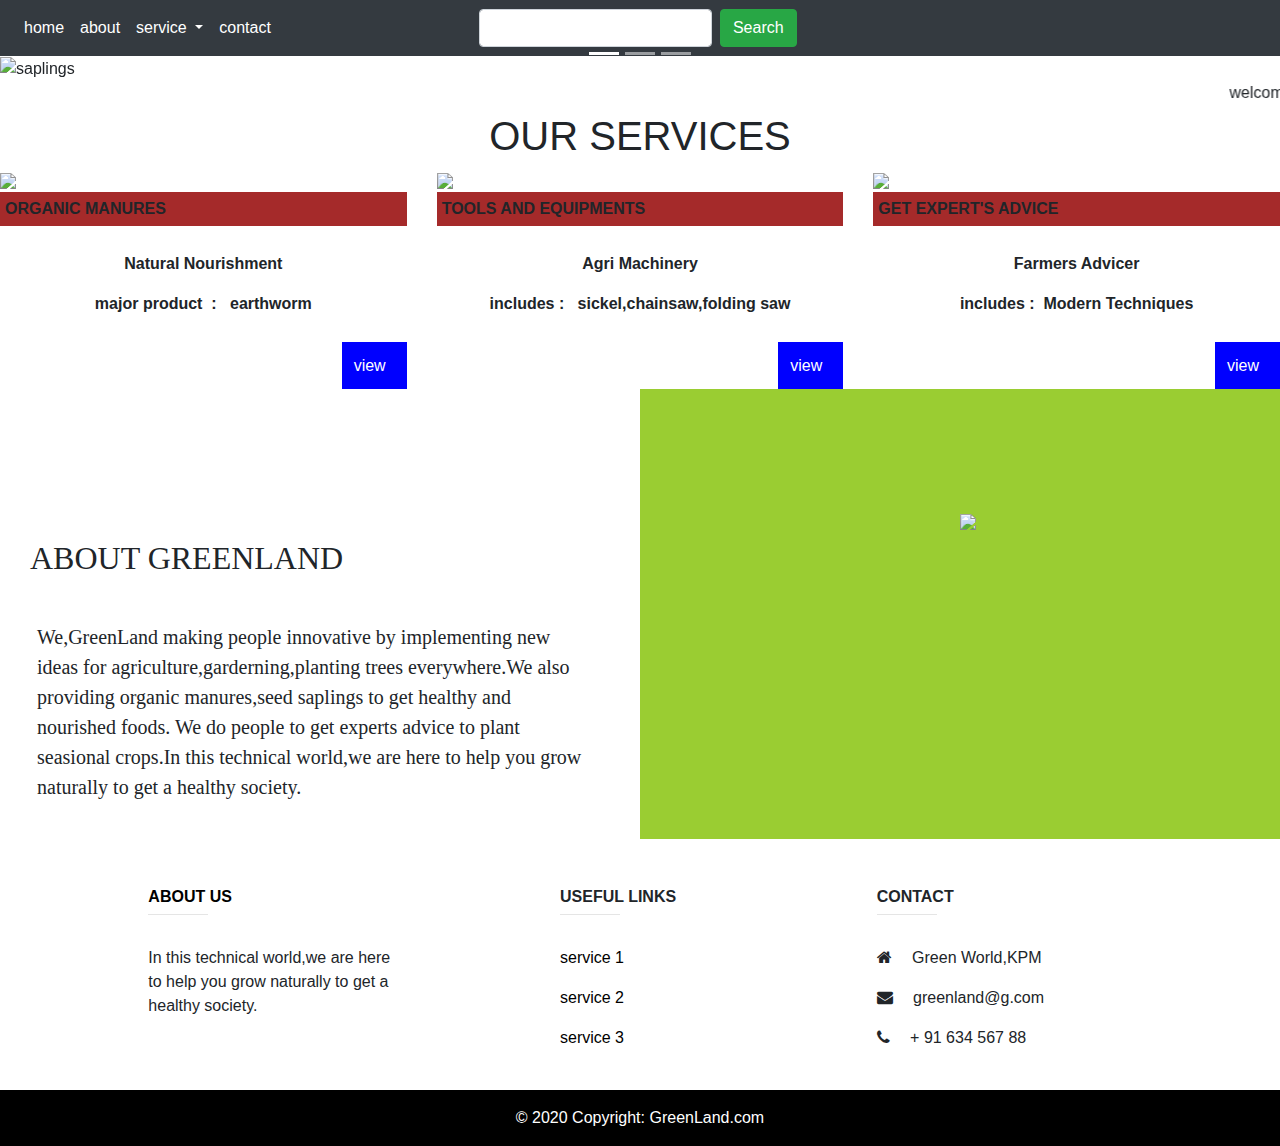
==== index.html @ b57543b6 "Add files via upload" ====
<!DOCTYPE html>
<html lang="en">
<head>
  <title>GreenLand</title>
  <meta charset="utf-8">
  <meta name="viewport" content="width=device-width, initial-scale=1">
  <link rel="stylesheet" href="https://maxcdn.bootstrapcdn.com/bootstrap/4.5.2/css/bootstrap.min.css">
  <link rel="stylesheet" href="https://cdnjs.cloudflare.com/ajax/libs/font-awesome/4.7.0/css/font-awesome.min.css">
  <script src="https://ajax.googleapis.com/ajax/libs/jquery/3.5.1/jquery.min.js"></script>
  <script src="https://cdnjs.cloudflare.com/ajax/libs/popper.js/1.16.0/umd/popper.min.js"></script>
  <script src="https://maxcdn.bootstrapcdn.com/bootstrap/4.5.2/js/bootstrap.min.js"></script>
   <link rel="stylesheet" href="css/style.css">
</head>
<body>

<nav class="navbar navbar-expand-sm bg-dark navbar-dark" id="n1" >
  <!-- Brand -->
   <!--<a class="navbar-brand" href="#"><img src="img/logo.png"></a>-->

  <!-- Links -->
  <ul class="navbar-nav">
    <li class="nav-item">
      <a class="nav-link" href="index.html" style="color:white">home</a>
    </li>
    <li class="nav-item">
      <a class="nav-link" href="about.html" style="color:white">about</a>
    </li>

    <!-- Dropdown -->
    <li class="nav-item dropdown">
      <a class="nav-link dropdown-toggle" href="service.html" id="navbardrop" data-toggle="dropdown" style="color:white">
        service
      </a>
      <div class="dropdown-menu">
        <a class="dropdown-item" href="service.html" style="color:white; background-color:black">service 1</a>
        <a class="dropdown-item" href="service.html" style="color:white; background-color:black">service 2</a>
        <a class="dropdown-item" href="service.html" style="color:white; background-color:black">service 3</a>
      </div>
    
    <li class="nav-item">
      <a class="nav-link" href="contact.html" style="color:white">contact</a>
    </li>
  </ul>
  &nbsp;&nbsp;&nbsp;&nbsp;&nbsp;&nbsp;&nbsp;&nbsp;&nbsp;&nbsp;&nbsp&nbsp;&nbsp;&nbsp;&nbsp;&nbsp;&nbsp&nbsp;&nbsp;&nbsp;&nbsp;&nbsp;&nbsp&nbsp;&nbsp;&nbsp;&nbsp;&nbsp;&nbsp&nbsp;&nbsp;&nbsp;&nbsp;&nbsp;&nbsp&nbsp;&nbsp;&nbsp;&nbsp;&nbsp;&nbsp&nbsp;&nbsp;&nbsp;&nbsp;
   <form class="form-inline" action="/action_page.php" >
    <input class="form-control mr-sm-2" type="text" >
    <button class="btn btn-success" type="submit">Search</button>
  </form>
</nav>


<div id="demo" class="carousel slide" data-ride="carousel" >

  <!-- Indicators -->
  <ul class="carousel-indicators">
    <li data-target="#demo" data-slide-to="0" class="active"></li>
    <li data-target="#demo" data-slide-to="1"></li>
    <li data-target="#demo" data-slide-to="2"></li>
  </ul>
  
  <!-- The slideshow -->
  <div class="carousel-inner">
    <div class="carousel-item active">
      <img src="img/img1.jpg" alt="saplings" >
    </div>
    <div class="carousel-item">
      <img src="img/img2.jpg" alt="farming" >
    </div>
    <div class="carousel-item">
      <img src="img/img3.jfif" alt="vegetables">
    </div>
  </div>
  
  <!-- Left and right controls -->
  <a class="carousel-control-prev" href="#demo" data-slide="prev">
    <span class="carousel-control-prev-icon"></span>
  </a>
  <a class="carousel-control-next" href="#demo" data-slide="next">
    <span class="carousel-control-next-icon"></span>
  </a>
</div>
  
  
  <!-- marquee -->
<div id="marker">
<marquee>welcome &nbsp;&nbsp;to &nbsp;&nbsp;GreenLand</marquee>
</div>

<!-- grid-->
<div id="head">
<h1> <center>OUR SERVICES</center><h1>
</div>

 <div class="row">
    <div class="col-lg-4 col-md-6 " >
	<div id="box">
	<div>
	<img src="img/manure.jpg">
	</div>
	<div style="padding:5px;background-color:brown">
	<b>ORGANIC MANURES</b>
	</div>
	
	<div style="padding:10px">
	<p><center><b style="font-family:arial">Natural Nourishment</b></center></p>
	<p><center><b>major product&nbsp; : &nbsp; earthworm</b></center></p>
	</div>
	&nbsp;&nbsp;&nbsp;&nbsp;&nbsp;&nbsp;&nbsp;&nbsp;&nbsp;&nbsp
	<div style="float:right;background-color:blue;padding:12px;width:65px;height:47px">
	<a href="service.html" style="color:white">view</a>
	</div>
	
	</div>
	</div>
	
    <div class="col-lg-4 col-md-6" >
	<div id="box">
	<div>
	<img src="img/tools.jpg">
	</div>
	<div style="padding:5px;background-color:brown">
	<b>TOOLS AND EQUIPMENTS</b>
	</div>
	<div style="padding:10px">
	<p><center><b style="font-family:arial">Agri Machinery</b></center></p>
	<p><center><b>includes&nbsp;: &nbsp; sickel,chainsaw,folding saw</b></center></p>
	</div>
	&nbsp;&nbsp;&nbsp;&nbsp;&nbsp;&nbsp;&nbsp;&nbsp;&nbsp;&nbsp
	<div style="float:right;background-color:blue;padding:12px;width:65px;height:47px">
	<a href="service.html" style="color:white">view</a>
	</div>

	</div>
	
	</div>
	
    <div class="col-lg-4 col-md-6" >
	<div id="box">
	<div>
	<img src="img/ad.jpg">
	</div>
	<div style="padding:5px;background-color:brown">
	<b>GET EXPERT'S ADVICE</b>
	</div>
	<div style="padding:10px">
	<p><center><b style="font-family:arial">Farmers Advicer</b></center></p>
	<p><center><b>includes&nbsp;: &nbsp;Modern Techniques</b></center></p>
	</div>
	&nbsp;&nbsp;&nbsp;&nbsp;&nbsp;&nbsp;&nbsp;&nbsp;&nbsp;&nbsp
	<div style="float:right;background-color:blue;padding:12px;width:65px;height:47px">
	<a href="service.html" style="color:white">view</a>
	</div>
	
	
	
	</div></div>
    
  </div>
  
<section class="sec">

<div class="row">
    <div class="col-lg-6 col-md-12" style="padding-top:120px " >
	<h2 style="margin:30px;font-family:senserif">ABOUT GREENLAND</h2>
	<p style="padding:15px; margin:22px;font-size:20px;font-family:senserif">We,GreenLand making people innovative by implementing new ideas for agriculture,garderning,planting trees everywhere.We also providing organic manures,seed saplings to get healthy and nourished foods. 
	We do people to get experts advice to plant seasional crops.In this technical world,we are here to help you grow naturally to get a healthy society.</p>
	
	
	
	</div>
	
	<div class="col-lg-6 col-md-12 " style="padding-top:120px;background-color:rgb(154,205,50);padding-bottom:20px">
	<center><img src="img/gl.jpg " style="width:450px"><center>
	</div>
	
</div>

</section>

<!-- Footer -->

  
  <!-- Footer Links -->
  <div class="container text-center text-md-left mt-5">

    <!-- Grid row -->
    <div class="row mt-3">

      <!-- Grid column -->
      <div class="col-md-3 col-lg-4 col-xl-3 mx-auto mb-4">

        <!-- Content -->
        <h6 class="text-uppercase font-weight-bold" style="color:black">About Us</h6>
        <hr class="deep-purple accent-2 mb-4 mt-0 d-inline-block mx-auto" style="width: 60px;color:white">
        <p>In this technical world,we are here to help you grow naturally to get a healthy society.</p>

      </div>
      <!-- Grid column -->

      <!-- Grid column -->
      
      <!-- Grid column -->

      <!-- Grid column -->
      <div class="col-md-3 col-lg-2 col-xl-2 mx-auto mb-4">

        <!-- Links -->
        <h6 class="text-uppercase font-weight-bold">Useful links</h6>
        <hr class="deep-purple accent-2 mb-4 mt-0 d-inline-block mx-auto" style="width: 60px;">
        
        <p>
          <a href="service.html" style="color:black ">service 1</a>
        </p>
        <p>
          <a href="service.html" style="color:black">service 2</a>
        </p>
        <p>
          <a href="service.html" style="color:black">service 3</a>
        </p>

      </div>
      <!-- Grid column -->

      <!-- Grid column -->
      <div class="col-md-4 col-lg-3 col-xl-3 mx-auto mb-md-0 mb-4">

        <!-- Links -->
        <h6 class="text-uppercase font-weight-bold">Contact</h6>
        <hr class="deep-purple accent-2 mb-4 mt-0 d-inline-block mx-auto" style="width: 60px;">
        <p>
          <i class="fa fa-home mr-3"></i> Green World,KPM</p>
        <p>
          <i class="fa fa-envelope mr-3"></i> greenland@g.com</p>
        <p>
          <i class="fa fa-phone mr-3"></i> + 91 634 567 88</p>
       
      </div>
      <!-- Grid column -->

    </div>
    <!-- Grid row -->

  </div>
  <!-- Footer Links -->

  <!-- Copyright -->
  <div class="footer-copyright text-center py-3" style="background-color:black;color:white">© 2020 Copyright:
    <a href="index.html" style="color:white"> GreenLand.com</a>
  </div>
  <!-- Copyright -->

</footer>
<!-- Footer -->

</body>
</html>
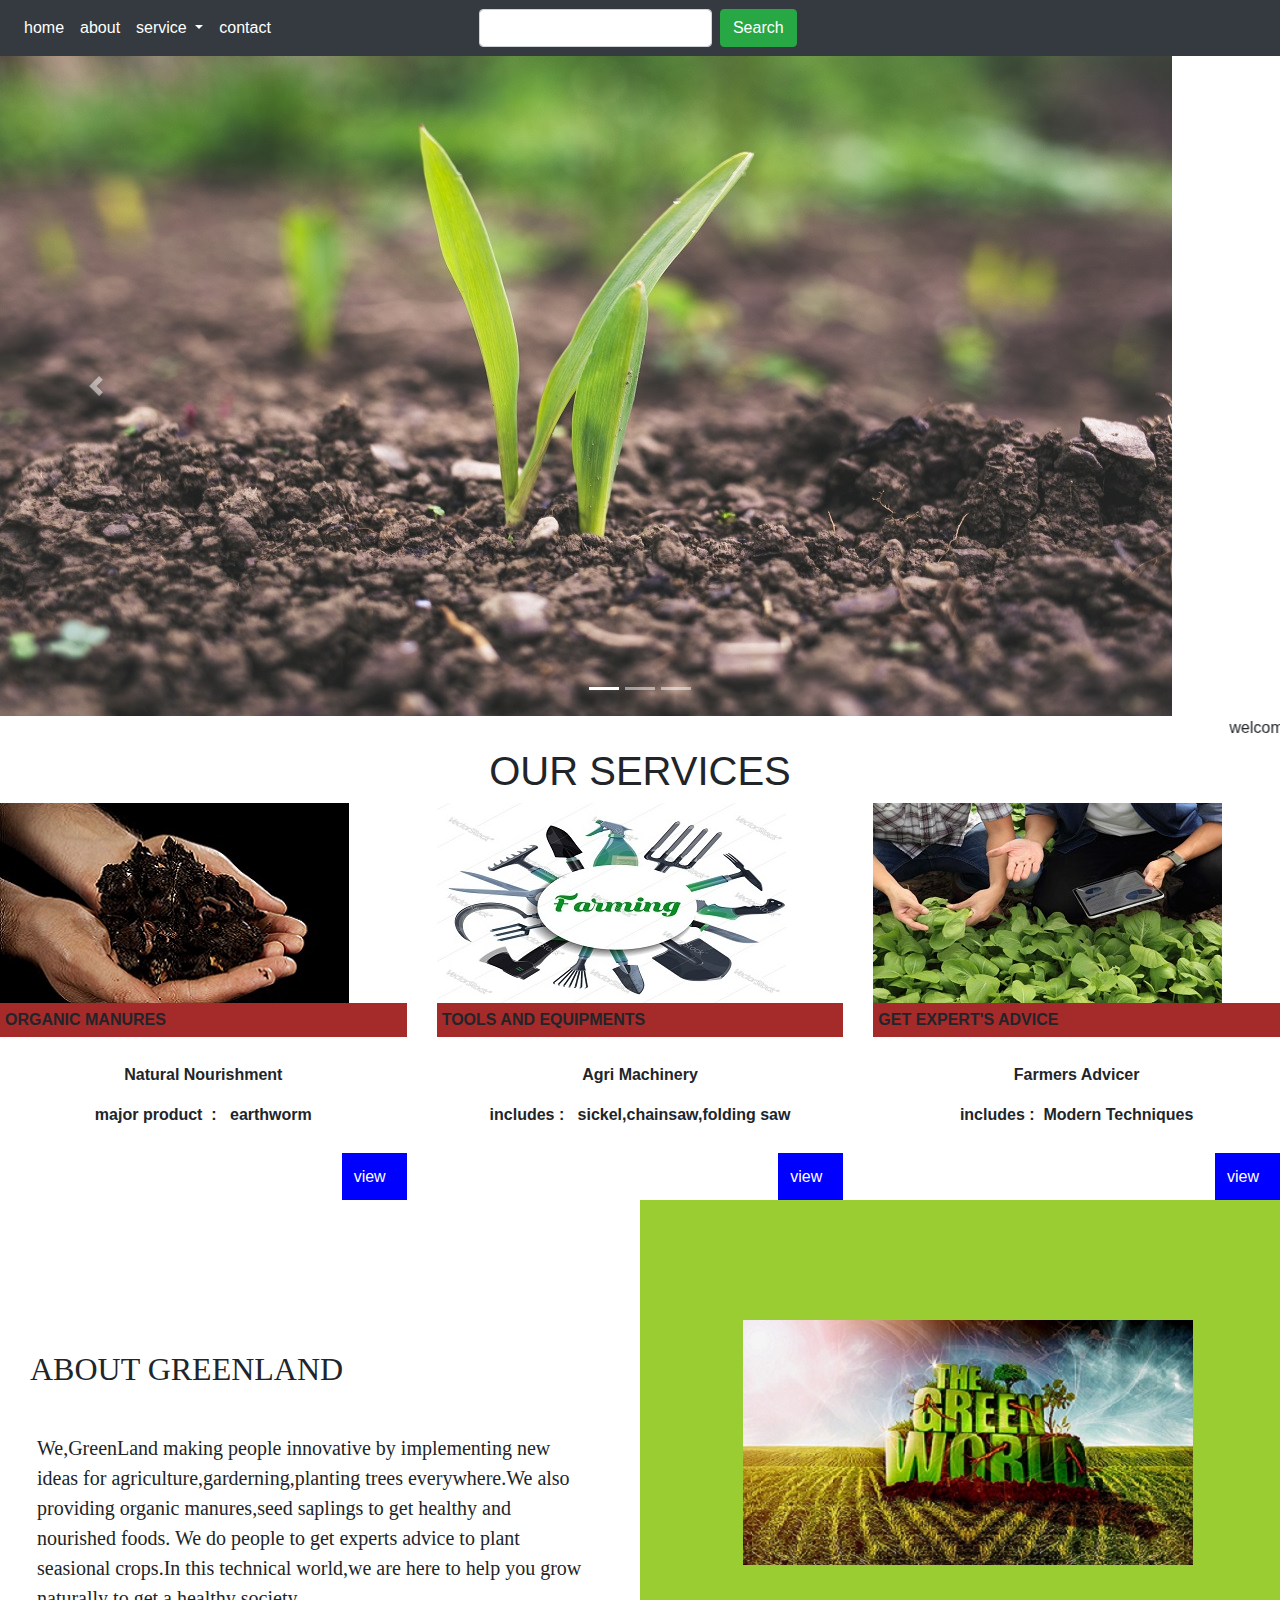
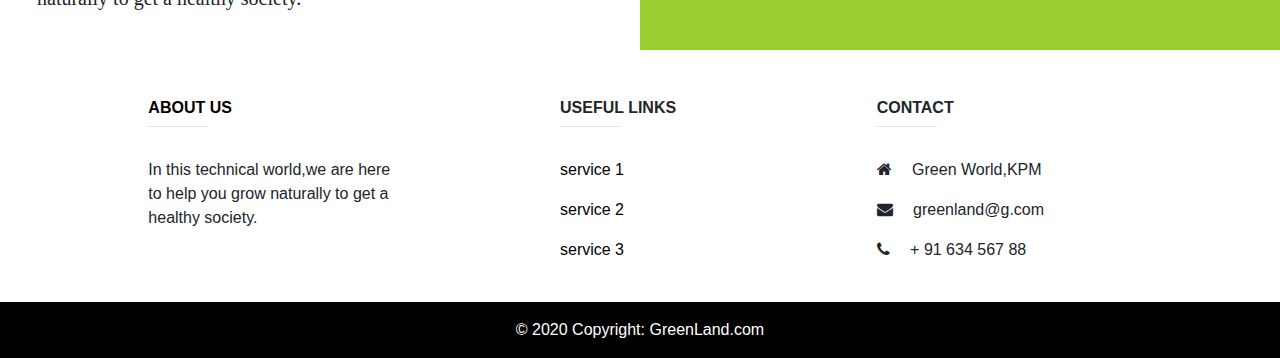
==== commit cf71b244: "Update index.html" ====
--- a/index.html
+++ b/index.html
@@ -61,13 +61,13 @@
   <!-- The slideshow -->
   <div class="carousel-inner">
     <div class="carousel-item active">
-      <img src="img/img1.jpg" alt="saplings" >
+      <img src="img1.jpg" alt="saplings" >
     </div>
     <div class="carousel-item">
-      <img src="img/img2.jpg" alt="farming" >
+      <img src="img2.jpg" alt="farming" >
     </div>
     <div class="carousel-item">
-      <img src="img/img3.jfif" alt="vegetables">
+      <img src="img3.jfif" alt="vegetables">
     </div>
   </div>
   
@@ -95,7 +95,7 @@
     <div class="col-lg-4 col-md-6 " >
 	<div id="box">
 	<div>
-	<img src="img/manure.jpg">
+	<img src="manure.jpg">
 	</div>
 	<div style="padding:5px;background-color:brown">
 	<b>ORGANIC MANURES</b>
@@ -116,7 +116,7 @@
     <div class="col-lg-4 col-md-6" >
 	<div id="box">
 	<div>
-	<img src="img/tools.jpg">
+	<img src="tools.jpg">
 	</div>
 	<div style="padding:5px;background-color:brown">
 	<b>TOOLS AND EQUIPMENTS</b>
@@ -137,7 +137,7 @@
     <div class="col-lg-4 col-md-6" >
 	<div id="box">
 	<div>
-	<img src="img/ad.jpg">
+	<img src="ad.jpg">
 	</div>
 	<div style="padding:5px;background-color:brown">
 	<b>GET EXPERT'S ADVICE</b>
@@ -170,7 +170,7 @@
 	</div>
 	
 	<div class="col-lg-6 col-md-12 " style="padding-top:120px;background-color:rgb(154,205,50);padding-bottom:20px">
-	<center><img src="img/gl.jpg " style="width:450px"><center>
+	<center><img src="gl.jpg " style="width:450px"><center>
 	</div>
 	
 </div>
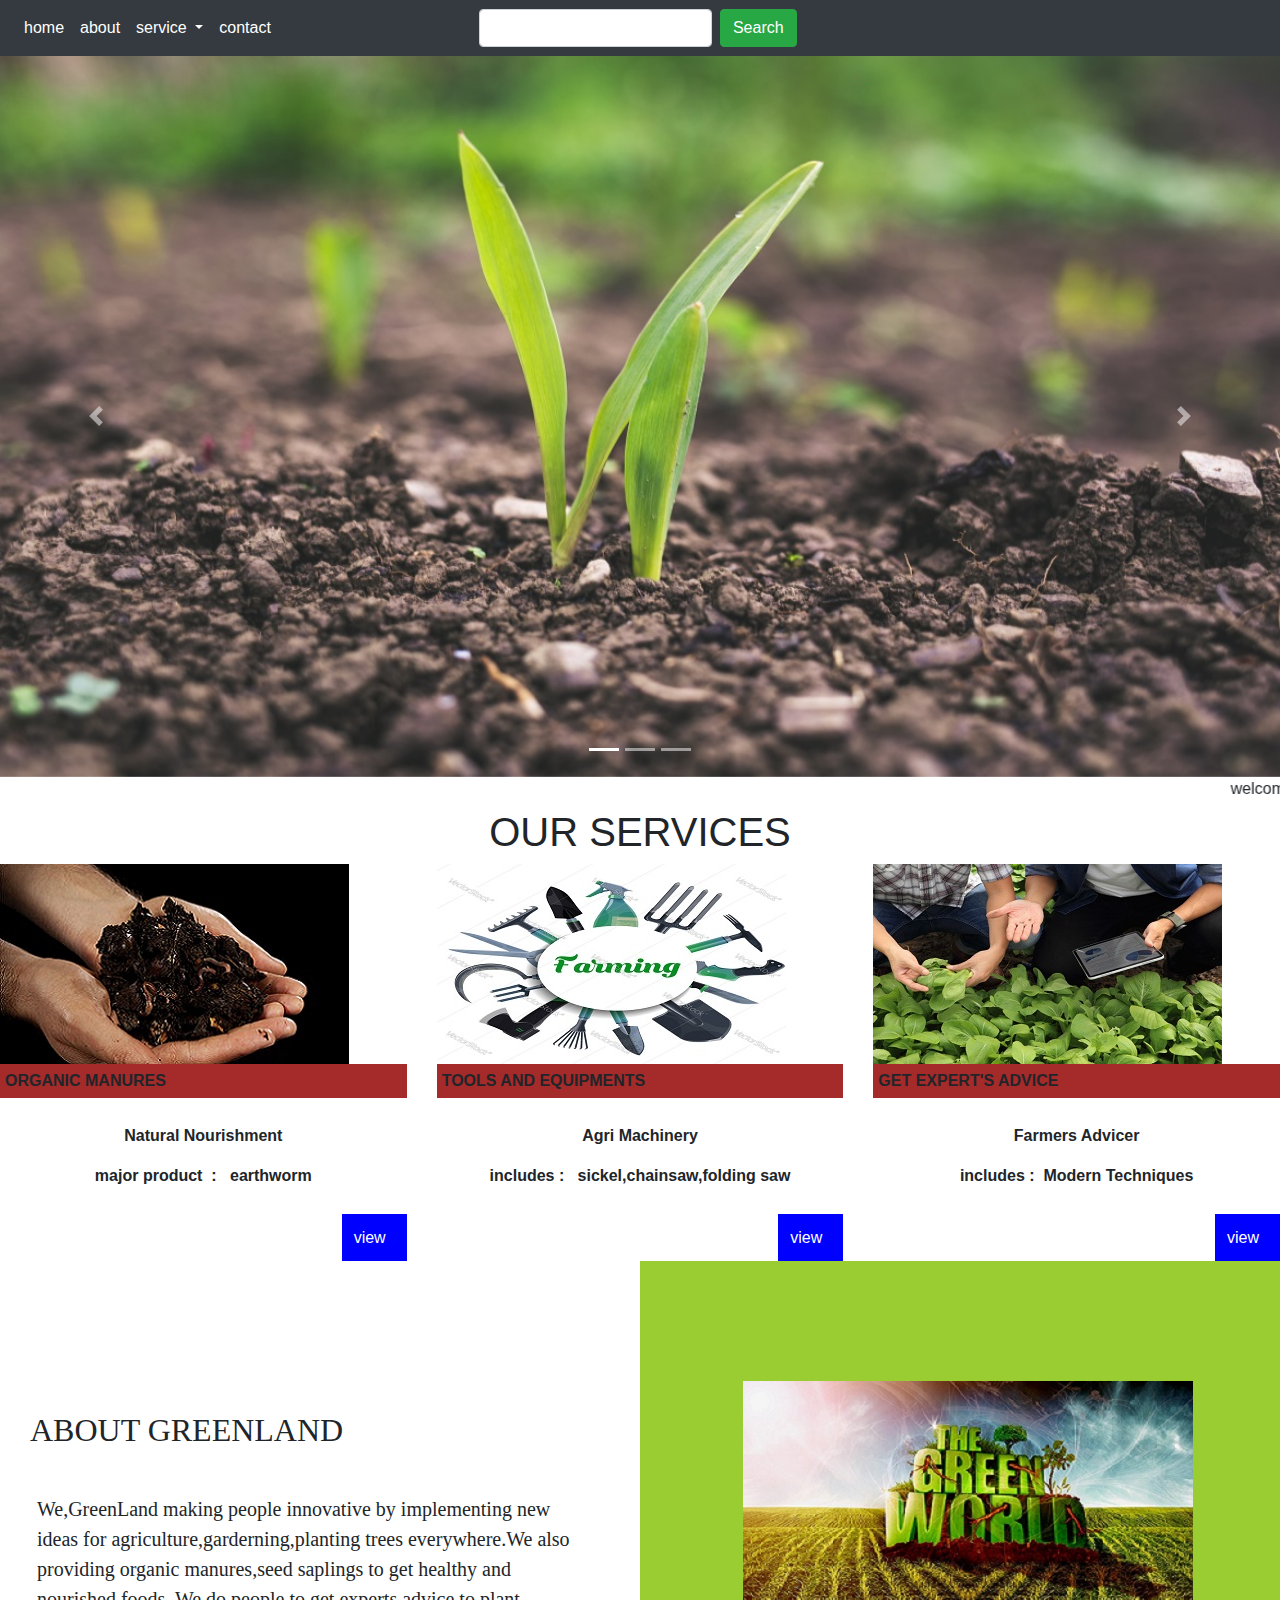
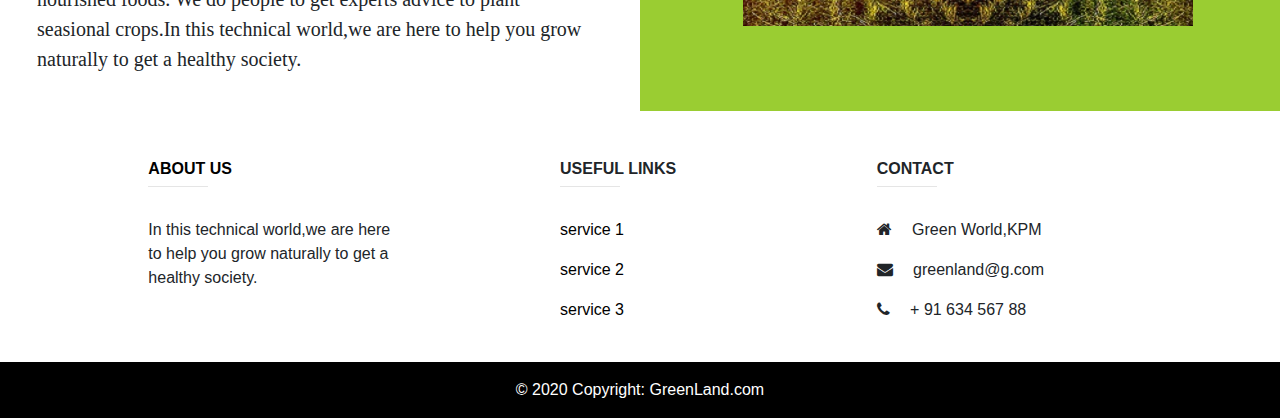
==== commit 4580894c: "Update index.html" ====
--- a/index.html
+++ b/index.html
@@ -61,13 +61,13 @@
   <!-- The slideshow -->
   <div class="carousel-inner">
     <div class="carousel-item active">
-      <img src="img1.jpg" alt="saplings" >
+      <img src="img1.jpg" style="width:100%" alt="saplings" >
     </div>
     <div class="carousel-item">
-      <img src="img2.jpg" alt="farming" >
+      <img src="img2.jpg" style="width:100%" alt="farming" >
     </div>
     <div class="carousel-item">
-      <img src="img3.jfif" alt="vegetables">
+      <img src="img3.jfif" style="width:100%" alt="vegetables">
     </div>
   </div>
   
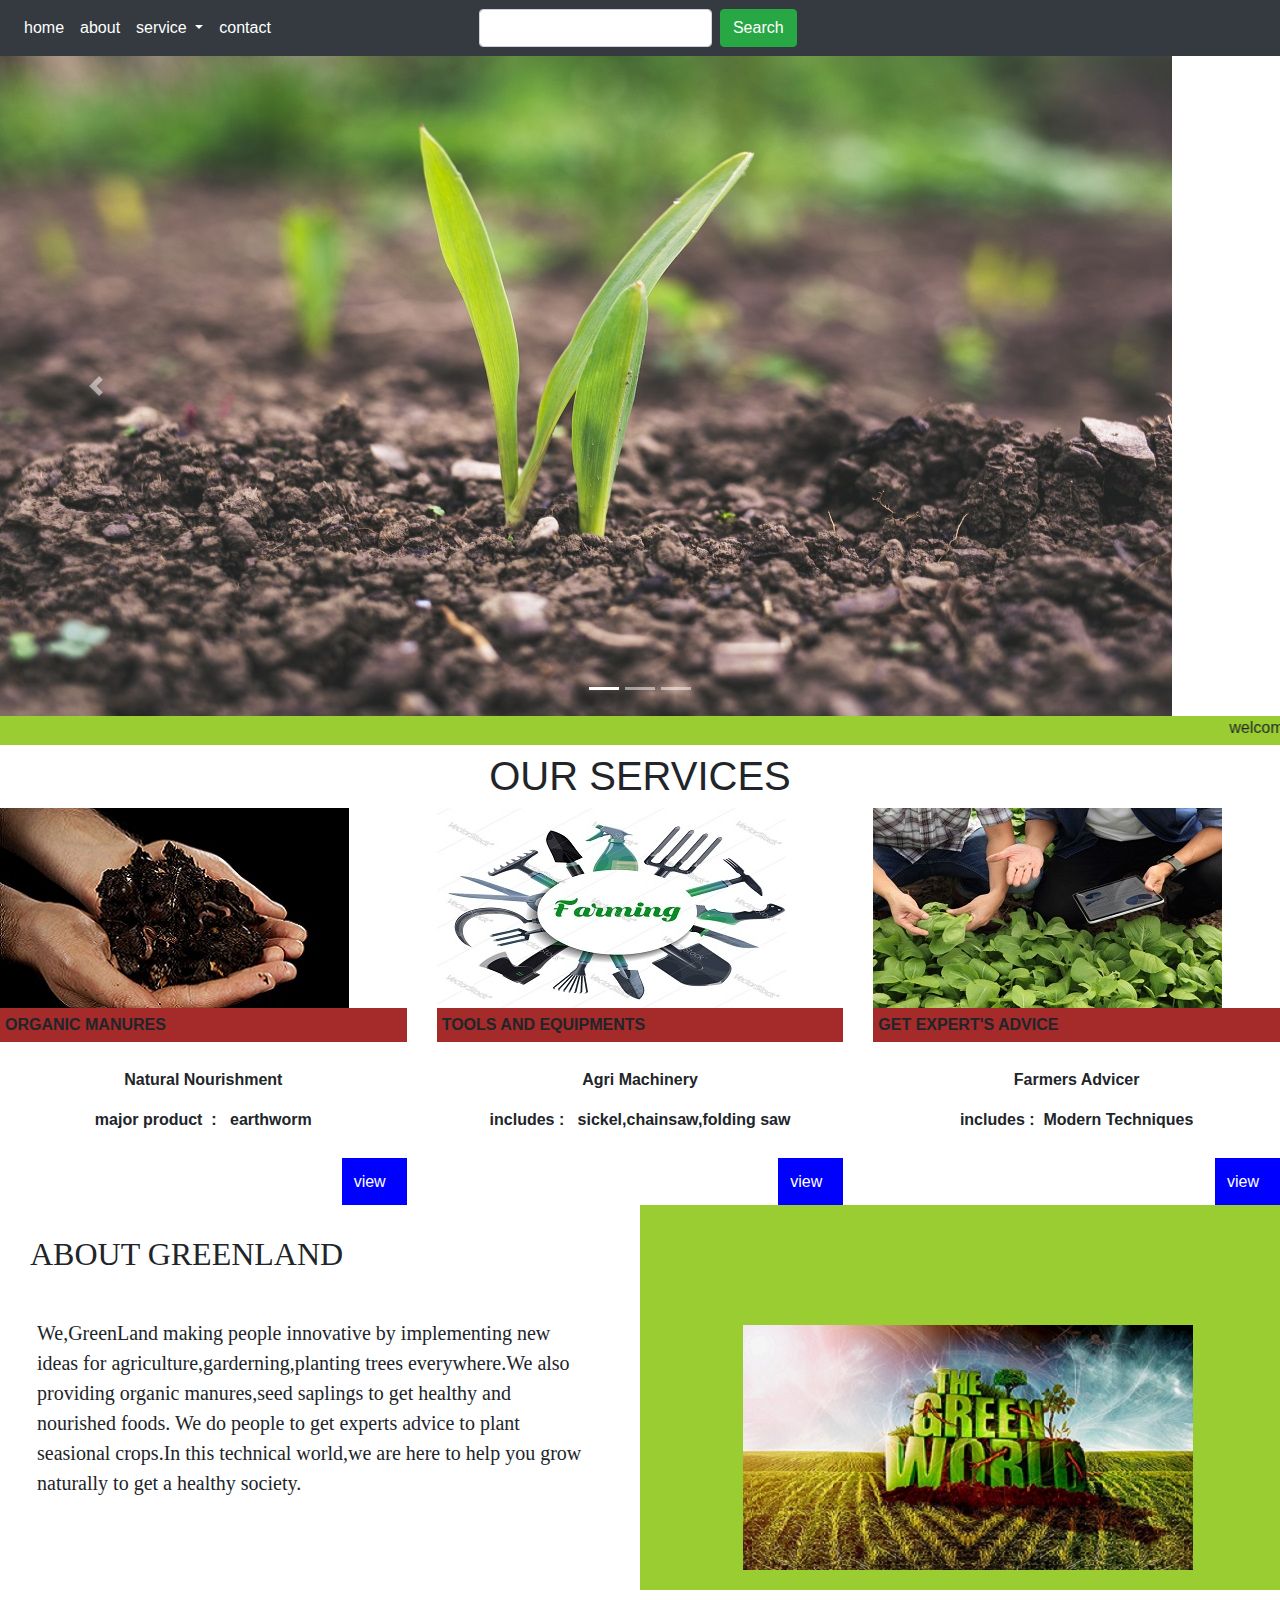
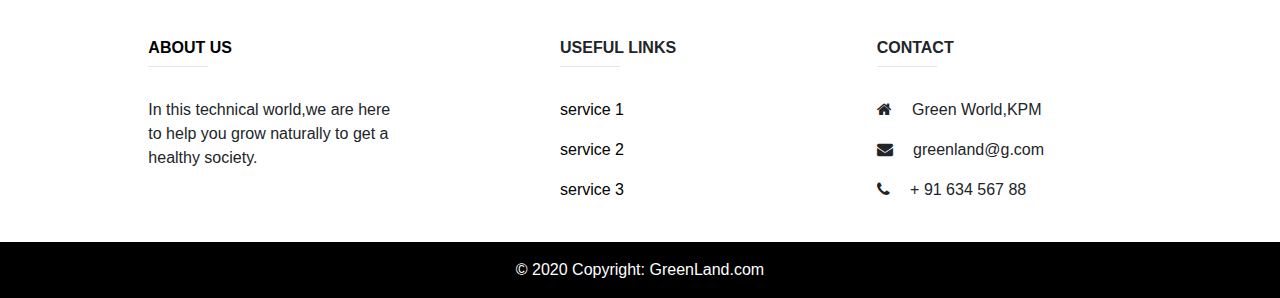
==== commit 8c9e20ff: "Update index.html" ====
--- a/index.html
+++ b/index.html
@@ -61,13 +61,13 @@
   <!-- The slideshow -->
   <div class="carousel-inner">
     <div class="carousel-item active">
-      <img src="img1.jpg" style="width:100%" alt="saplings" >
+      <img src="img1.jpg" style="width:100%,height:250px" alt="saplings" >
     </div>
     <div class="carousel-item">
-      <img src="img2.jpg" style="width:100%" alt="farming" >
+      <img src="img2.jpg" style="width:100%,height:250px" alt="farming" >
     </div>
     <div class="carousel-item">
-      <img src="img3.jfif" style="width:100%" alt="vegetables">
+      <img src="img3.jfif" style="width:100%,height:250px" alt="vegetables">
     </div>
   </div>
   
@@ -83,7 +83,7 @@
   
   <!-- marquee -->
 <div id="marker">
-<marquee>welcome &nbsp;&nbsp;to &nbsp;&nbsp;GreenLand</marquee>
+<marquee style="background-color:rgb(154,205,50);padding-bottom:5px">welcome &nbsp;&nbsp;to &nbsp;&nbsp;GreenLand</marquee>
 </div>
 
 <!-- grid-->
@@ -160,7 +160,7 @@
 <section class="sec">
 
 <div class="row">
-    <div class="col-lg-6 col-md-12" style="padding-top:120px " >
+    <div class="col-lg-6 col-md-12" style="padding-top:120px,background-color:rgb(154,205,50);padding-bottom:20px" >
 	<h2 style="margin:30px;font-family:senserif">ABOUT GREENLAND</h2>
 	<p style="padding:15px; margin:22px;font-size:20px;font-family:senserif">We,GreenLand making people innovative by implementing new ideas for agriculture,garderning,planting trees everywhere.We also providing organic manures,seed saplings to get healthy and nourished foods. 
 	We do people to get experts advice to plant seasional crops.In this technical world,we are here to help you grow naturally to get a healthy society.</p>
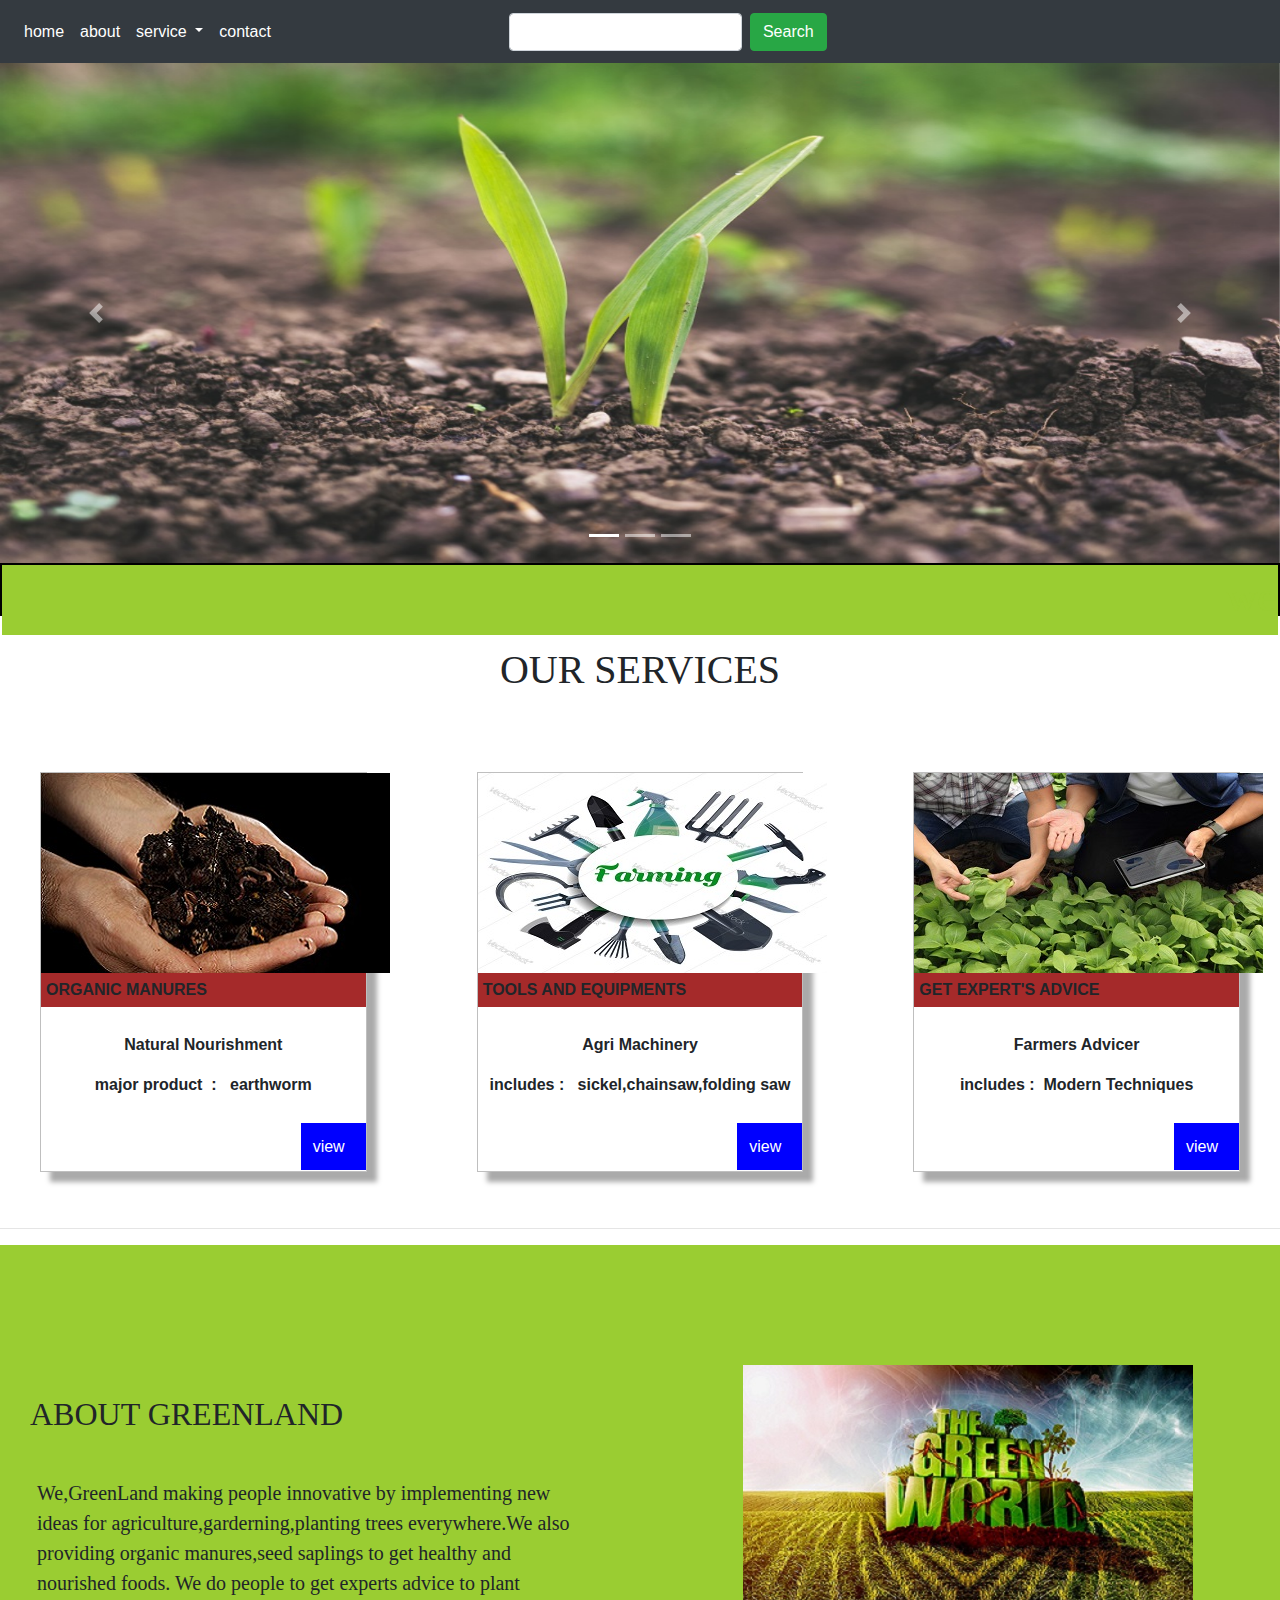
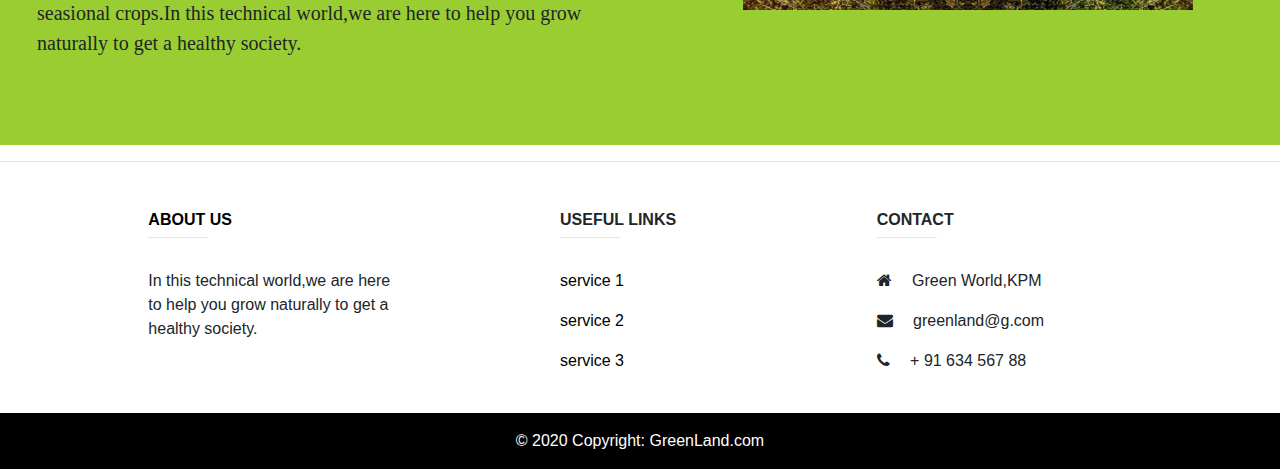
==== commit f17a4cc7: "Update index.html" ====
--- a/index.html
+++ b/index.html
@@ -9,7 +9,7 @@
   <script src="https://ajax.googleapis.com/ajax/libs/jquery/3.5.1/jquery.min.js"></script>
   <script src="https://cdnjs.cloudflare.com/ajax/libs/popper.js/1.16.0/umd/popper.min.js"></script>
   <script src="https://maxcdn.bootstrapcdn.com/bootstrap/4.5.2/js/bootstrap.min.js"></script>
-   <link rel="stylesheet" href="css/style.css">
+   <link rel="stylesheet" href="style.css">
 </head>
 <body>
 
@@ -156,11 +156,12 @@
 	</div></div>
     
   </div>
+	<hr>
   
 <section class="sec">
 
 <div class="row">
-    <div class="col-lg-6 col-md-12" style="padding-top:120px,background-color:rgb(154,205,50);padding-bottom:20px" >
+    <div class="col-lg-6 col-md-12" style="padding-top:120px;background-color:rgb(154,205,50);padding-bottom:20px" >
 	<h2 style="margin:30px;font-family:senserif">ABOUT GREENLAND</h2>
 	<p style="padding:15px; margin:22px;font-size:20px;font-family:senserif">We,GreenLand making people innovative by implementing new ideas for agriculture,garderning,planting trees everywhere.We also providing organic manures,seed saplings to get healthy and nourished foods. 
 	We do people to get experts advice to plant seasional crops.In this technical world,we are here to help you grow naturally to get a healthy society.</p>
@@ -176,6 +177,7 @@
 </div>
 
 </section>
+	<hr>
 
 <!-- Footer -->
 
--- a/style.css
+++ b/style.css
@@ -0,0 +1,150 @@
+#n1
+{
+height:63px;
+}  
+  .carousel-inner img {
+    width: 100%;
+height:500PX;
+
+body {
+margin:0;
+padding:0;
+width:100%
+}
+  
+  }
+#demo {
+width: 100%;
+}
+
+#marker {
+background-color:black;
+font-size:43px;
+width:100%;
+height:53px;
+font-family: fantasy;
+color:rgb(154,205,50);
+padding:2px;
+
+
+}
+
+#head {
+margin:10px;
+padding:20px;
+font-family:sanserif;
+}
+
+#box {
+max-width:350px;
+height:400px;
+flooat:left;
+margin:40px;
+
+border: 1px solid #BFBFBF;
+  background-color: white;
+  box-shadow: 10px 10px 5px #aaaaaa;
+
+}
+
+
+
+.sec {
+background-color:rgb(154,205,50);
+width:100%;
+height:500px;
+}
+
+
+
+
+.abt {
+width:100%;
+height:250px;
+
+}
+ 
+
+
+
+.txt {
+position:absolute;
+ top: 150px;
+            left: 550px;
+color:#000066;
+
+
+}
+
+
+#boxx{
+max-width:450px;
+height:300px;
+margin:60px;
+padding-right:45px;
+
+border: 1px solid #BFBFBF;
+  background-color: white;
+ 
+box-shadow: rgba(0, 0, 0, 0.12) 0px 1px 3px, rgba(0, 0, 0, 0.24) 0px 1px 2px;
+
+}
+
+#i {
+max-width:450px;
+height:300px; 
+}
+
+
+
+#boxy {
+max-width:790px;
+height:400px;
+margin:85px;
+
+
+
+border: 1px solid #BFBFBF;
+  background-color: white;
+ 
+box-shadow: rgba(0, 0, 0, 0.12) 0px 1px 3px, rgba(0, 0, 0, 0.24) 0px 1px 2px;
+
+}
+
+
+.form-control {
+
+max-width:345px;
+margin:30px;
+
+
+}
+
+
+
+
+
+
+
+
+
+
+
+
+
+
+
+
+
+
+
+
+
+
+
+
+
+
+
+
+
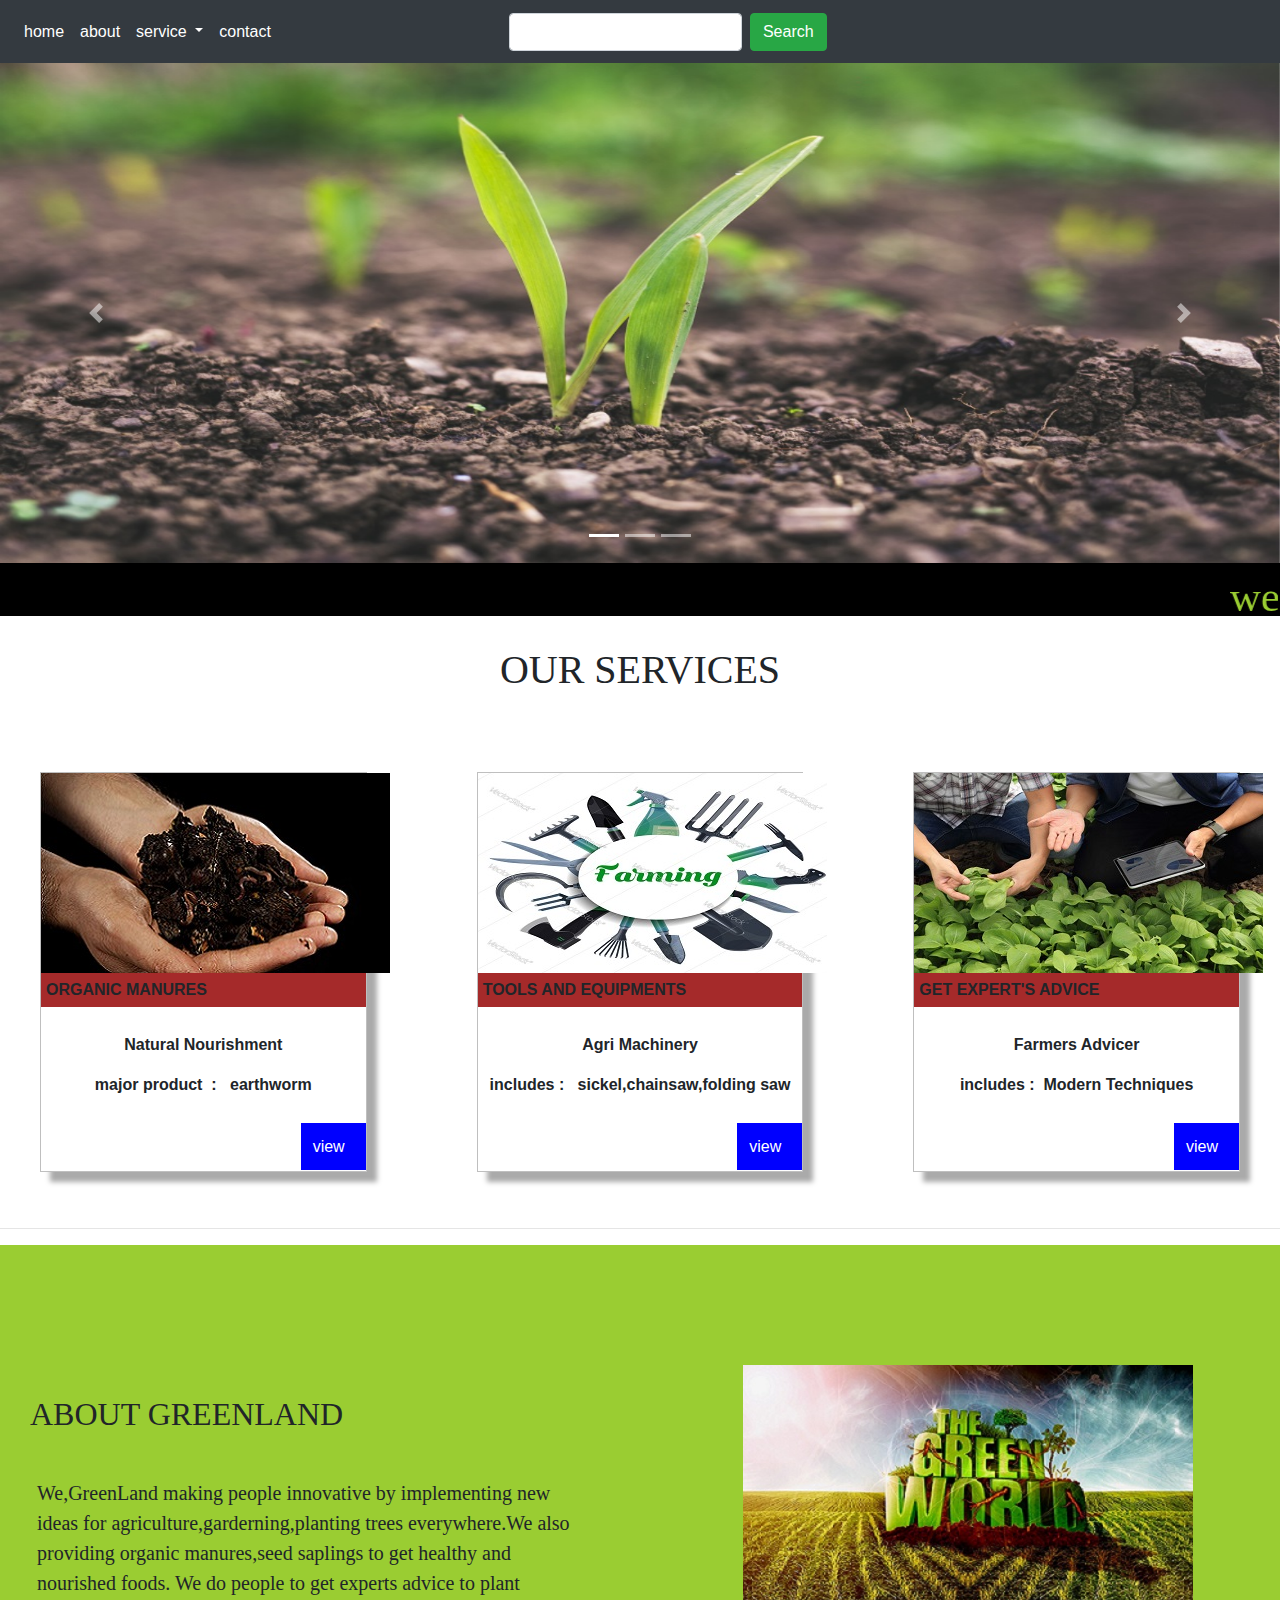
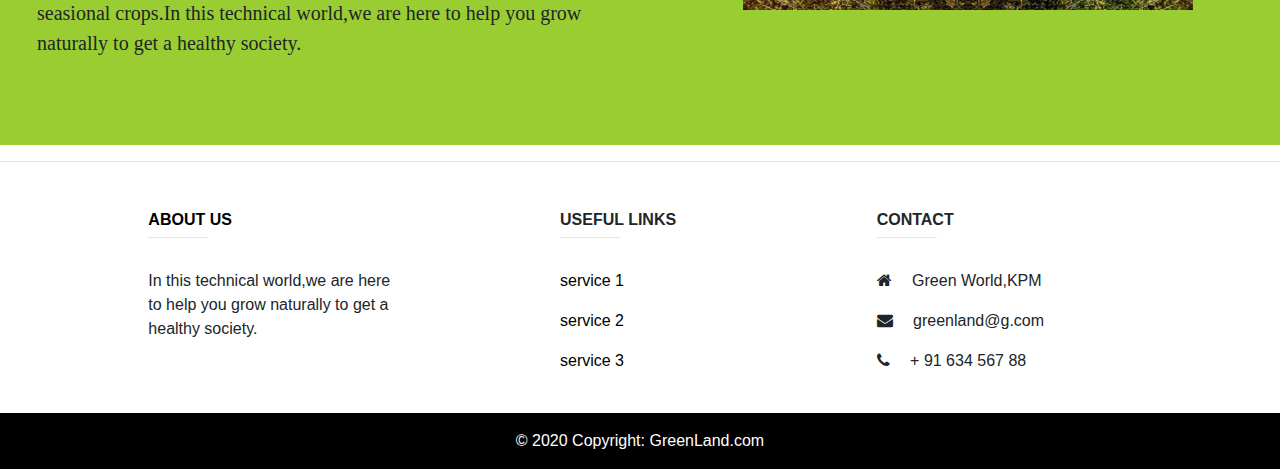
==== commit 7012dcfe: "Update index.html" ====
--- a/index.html
+++ b/index.html
@@ -83,7 +83,7 @@
   
   <!-- marquee -->
 <div id="marker">
-<marquee style="background-color:rgb(154,205,50);padding-bottom:5px">welcome &nbsp;&nbsp;to &nbsp;&nbsp;GreenLand</marquee>
+<marquee >welcome &nbsp;&nbsp;to &nbsp;&nbsp;GreenLand</marquee>
 </div>
 
 <!-- grid-->
